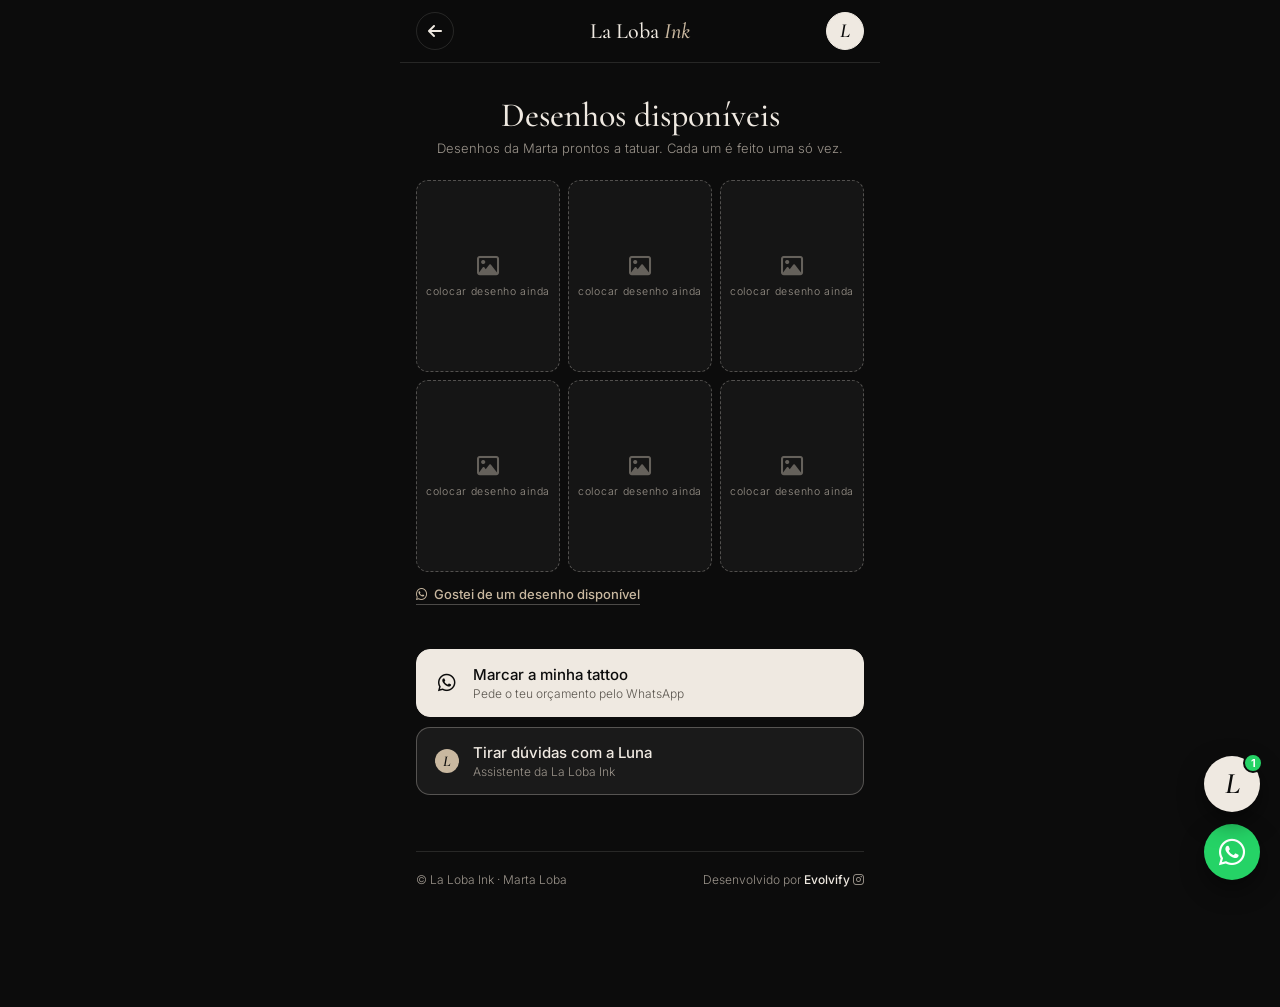
==== disponiveis.html @ e1c7043c "Separa trabalhos, disponíveis, feedback, workshops e sobre em páginas próprias; botão Tirar dúvidas " ====
<!DOCTYPE html>
<html lang="pt-PT">
<head>
  <meta charset="UTF-8">
  <meta name="viewport" content="width=device-width, initial-scale=1.0, viewport-fit=cover">
  <title>Desenhos disponíveis · La Loba Ink</title>
  <meta name="description" content="Desenhos exclusivos da Marta Loba prontos a tatuar. Cada um é feito uma só vez.">
  <meta name="robots" content="index, follow">
  <meta property="og:title" content="Desenhos disponíveis · La Loba Ink">
  <meta property="og:description" content="Desenhos exclusivos da Marta Loba prontos a tatuar. Cada um é feito uma só vez.">
  <meta property="og:image" content="assets/ela.jpg">
  <meta name="theme-color" content="#0c0c0c">

  <link rel="preconnect" href="https://fonts.googleapis.com">
  <link rel="preconnect" href="https://fonts.gstatic.com" crossorigin>
  <link href="https://fonts.googleapis.com/css2?family=Cormorant+Garamond:ital,wght@0,400;0,500;0,600;1,400&family=Inter:wght@300;400;500;600&display=swap" rel="stylesheet">
  <link rel="stylesheet" href="https://cdnjs.cloudflare.com/ajax/libs/font-awesome/6.4.0/css/all.min.css">
  <link rel="stylesheet" href="css/style.css">
  <link rel="stylesheet" href="css/chat.css">
</head>
<body>

<main class="page page-sub">

  <!-- Topo com voltar -->
  <nav class="topbar">
    <a href="index.html" class="topbar-back" aria-label="Voltar ao início"><i class="fa-solid fa-arrow-left"></i></a>
    <a href="index.html" class="topbar-brand">La Loba <em>Ink</em></a>
    <button class="topbar-bot js-bot" aria-label="Tirar dúvidas com a Luna"><span class="bot-ava">L</span></button>
  </nav>

  <header class="page-head">
    <h1 class="section-title">Desenhos disponíveis</h1>
    <p class="section-lead">Desenhos da Marta prontos a tatuar. Cada um é feito uma só vez.</p>
  </header>

  <section>
    <div class="galeria galeria-3" id="galeria-disponiveis"></div>
    <a class="link-wa js-wa" data-msg="gostei de um dos desenhos disponíveis." href="#">
      <i class="fa-brands fa-whatsapp"></i> Gostei de um desenho disponível
    </a>
  </section>

  <!-- Fecho comum: marcar + dúvidas -->
  <div class="cta-final">
    <a class="btn btn-main js-wa" data-msg="quero marcar uma tattoo." href="#">
      <i class="fa-brands fa-whatsapp"></i>
      <span><strong>Marcar a minha tattoo</strong><small>Pede o teu orçamento pelo WhatsApp</small></span>
    </a>
    <a class="btn btn-luna js-bot" href="#">
      <span class="btn-ava bot-ava">L</span>
      <span><strong>Tirar dúvidas com a Luna</strong><small>Assistente da La Loba Ink</small></span>
    </a>
  </div>

  <footer class="footer">
    <span>© La Loba Ink · Marta Loba</span>
    <a href="https://www.instagram.com/evolvify.cloud/" target="_blank" rel="noopener">
      Desenvolvido por <strong>Evolvify</strong> <i class="fa-brands fa-instagram"></i>
    </a>
  </footer>
</main>

<!-- Scripts (ordem de dependência). O chat da Luna é montado pelo engine.js -->
<script src="js/chatbot/config.js"></script>
<script src="js/galeria.js"></script>
<script src="js/chatbot/flows.js"></script>
<script src="js/chatbot/engine.js"></script>
<script src="js/app.js"></script>
</body>
</html>
---- css/style.css ----
/* ═══════════════════════════════════
   LA LOBA INK — Estilo principal
═══════════════════════════════════ */
:root {
  --bg: #0c0c0c;
  --bg-2: #151515;
  --card: #1a1a1a;
  --line: rgba(239, 233, 225, .12);
  --line-strong: rgba(239, 233, 225, .28);
  --ink: #efe9e1;       /* osso */
  --dim: #9b948b;
  --accent: #c9b8a0;    /* areia */
  --wa: #25d366;
  --serif: 'Cormorant Garamond', Georgia, serif;
  --sans: 'Inter', system-ui, sans-serif;
}

* { box-sizing: border-box; margin: 0; padding: 0; }
html { scroll-behavior: smooth; }
body {
  background: var(--bg);
  color: var(--ink);
  font-family: var(--sans);
  font-weight: 300;
  -webkit-font-smoothing: antialiased;
}
a { color: inherit; }

.page {
  max-width: 480px;
  margin: 0 auto;
  padding: 0 16px 120px;
}

/* ── Perfil ── */
.hero { position: relative; margin: 0 -16px; }
.hero-photo { position: relative; aspect-ratio: 4 / 4.4; overflow: hidden; }
.hero-photo img {
  width: 100%; height: 100%;
  object-fit: cover; object-position: center 22%;
  display: block;
  filter: grayscale(1) contrast(1.05);
}
.hero-photo::after {
  content: '';
  position: absolute; inset: 0;
  background: linear-gradient(to bottom, rgba(12,12,12,0) 45%, rgba(12,12,12,.85) 80%, var(--bg) 100%);
}
.hero-text {
  position: relative;
  margin-top: -120px;
  padding: 0 24px;
  text-align: center;
}
.hero-kicker {
  font-size: 11px;
  letter-spacing: .32em;
  text-transform: uppercase;
  color: var(--accent);
}
.hero h1 {
  font-family: var(--serif);
  font-weight: 500;
  font-size: 54px;
  line-height: 1;
  letter-spacing: .02em;
  margin: 8px 0 10px;
}
.hero h1 em { font-style: italic; font-weight: 400; color: var(--accent); }
.hero-motto {
  font-family: var(--serif);
  font-style: italic;
  font-size: 21px;
  color: var(--ink);
  margin-bottom: 8px;
}
.hero-sub { font-size: 12.5px; color: var(--dim); letter-spacing: .04em; }

/* ── Botões / links ── */
.links { display: grid; gap: 10px; margin: 32px 0 8px; }
.btn {
  display: flex;
  align-items: center;
  gap: 14px;
  padding: 15px 18px;
  border: 1px solid var(--line);
  border-radius: 14px;
  background: var(--card);
  text-decoration: none;
  transition: border-color .2s, transform .2s;
}
.btn:hover { border-color: var(--line-strong); transform: translateY(-1px); }
.btn i { font-size: 20px; width: 24px; text-align: center; color: var(--accent); }
.btn span { display: flex; flex-direction: column; gap: 2px; }
.btn strong { font-weight: 500; font-size: 15px; }
.btn small { font-size: 12px; color: var(--dim); }
.btn-main { background: var(--ink); color: var(--bg); border-color: var(--ink); }
.btn-main i { color: var(--bg); }
.btn-main small { color: #5b564f; }
.btn-inline { display: inline-flex; padding: 12px 18px; font-weight: 500; font-size: 14px; }
.btn-inline i { font-size: 17px; width: auto; }

/* ── Seções ── */
.section { padding-top: 48px; }
.section-title {
  font-family: var(--serif);
  font-weight: 500;
  font-size: 34px;
  text-align: center;
}
.section-lead { text-align: center; color: var(--dim); font-size: 13px; margin-top: 4px; }

/* ── Sobre ── */
.sobre p {
  font-size: 14.5px;
  line-height: 1.7;
  color: #cfc8bf;
  margin-top: 14px;
}
.sobre p strong { color: var(--ink); font-weight: 500; }
.sobre blockquote {
  font-family: var(--serif);
  font-style: italic;
  font-size: 23px;
  line-height: 1.3;
  text-align: center;
  color: var(--accent);
  margin: 26px 8px 24px;
}
.sobre-destaques {
  list-style: none;
  display: grid;
  grid-template-columns: repeat(3, 1fr);
  border-top: 1px solid var(--line);
  border-bottom: 1px solid var(--line);
}
.sobre-destaques li {
  display: flex;
  flex-direction: column;
  align-items: center;
  gap: 3px;
  padding: 16px 4px;
  text-align: center;
}
.sobre-destaques li + li { border-left: 1px solid var(--line); }
.sobre-destaques strong { font-family: var(--serif); font-weight: 500; font-size: 24px; }
.sobre-destaques span { font-size: 11px; color: var(--dim); letter-spacing: .04em; }

/* ── Estilos / galeria ── */
.tabs {
  display: flex;
  gap: 8px;
  overflow-x: auto;
  margin: 20px -16px 0;
  padding: 0 16px 4px;
  scrollbar-width: none;
}
.tabs::-webkit-scrollbar { display: none; }
.tab {
  flex-shrink: 0;
  font-family: var(--sans);
  font-size: 13px;
  padding: 9px 16px;
  border-radius: 999px;
  border: 1px solid var(--line);
  background: transparent;
  color: var(--ink);
  cursor: pointer;
  transition: all .2s;
}
.tab.active { background: var(--ink); color: var(--bg); border-color: var(--ink); font-weight: 500; }

.estilo-info { margin: 18px 2px 14px; }
.estilo-info p { font-size: 14px; line-height: 1.6; color: #cfc8bf; }
.link-wa {
  display: inline-flex;
  align-items: center;
  gap: 7px;
  margin-top: 10px;
  font-size: 13px;
  font-weight: 500;
  color: var(--accent);
  text-decoration: none;
  border-bottom: 1px solid var(--line-strong);
  padding-bottom: 2px;
}

.galeria { display: grid; grid-template-columns: repeat(2, 1fr); gap: 8px; }
.foto {
  aspect-ratio: 4 / 5;
  border-radius: 12px;
  overflow: hidden;
  background: var(--bg-2);
}
.foto:first-child { grid-column: span 2; aspect-ratio: 4 / 3; }
.foto img { width: 100%; height: 100%; object-fit: cover; display: block; }
.foto-vazia {
  display: flex;
  flex-direction: column;
  align-items: center;
  justify-content: center;
  gap: 8px;
  border: 1px dashed var(--line-strong);
  color: var(--dim);
  font-size: 12px;
  letter-spacing: .06em;
}
.foto-vazia i { font-size: 22px; opacity: .6; }

/* Desenhos disponíveis: 3 colunas, todos do mesmo tamanho */
.galeria-3 { grid-template-columns: repeat(3, 1fr); margin-top: 20px; }
.galeria-3 .foto, .galeria-3 .foto:first-child { grid-column: auto; aspect-ratio: 3 / 4; }
.galeria-3 + .link-wa { margin-top: 14px; }
.galeria-3 .foto-vazia span { font-size: 10.5px; text-align: center; padding: 0 6px; }

/* Feedback: prints de conversa, 2 por linha */
.feedbacks { display: grid; grid-template-columns: repeat(2, 1fr); gap: 8px; margin-top: 20px; }
.feedbacks .foto, .feedbacks .foto:first-child { grid-column: auto; aspect-ratio: 9 / 16; }
.feedbacks .foto img { object-fit: contain; background: var(--bg-2); }

/* ── Workshops ── */
.workshop-card {
  margin-top: 20px;
  padding: 26px 22px;
  border: 1px solid var(--line);
  border-radius: 18px;
  background: linear-gradient(160deg, #1d1b19, var(--card));
  text-align: center;
}
.tag {
  display: inline-block;
  font-size: 10.5px;
  letter-spacing: .24em;
  text-transform: uppercase;
  color: var(--accent);
  border: 1px solid var(--line-strong);
  border-radius: 999px;
  padding: 5px 12px;
}
.workshop-card h3 { font-family: var(--serif); font-weight: 500; font-size: 26px; margin: 14px 0 8px; }
.workshop-card p { font-size: 14px; line-height: 1.6; color: #cfc8bf; margin-bottom: 18px; }

/* ── Rodapé ── */
.footer {
  margin-top: 56px;
  padding-top: 20px;
  border-top: 1px solid var(--line);
  display: flex;
  justify-content: space-between;
  gap: 12px;
  flex-wrap: wrap;
  font-size: 12px;
  color: var(--dim);
}
.footer a { text-decoration: none; }
.footer strong { color: var(--ink); font-weight: 500; }

/* ── WhatsApp flutuante ── */
.wa-float {
  position: fixed;
  right: 20px;
  bottom: 20px;
  width: 56px; height: 56px;
  border-radius: 50%;
  background: var(--wa);
  color: #fff;
  display: flex;
  align-items: center;
  justify-content: center;
  font-size: 30px;
  box-shadow: 0 10px 25px rgba(0,0,0,.45);
  z-index: 999997;
  text-decoration: none;
}

@media (min-width: 520px) {
  .hero { margin: 0; }
  .hero-photo { border-radius: 0 0 28px 28px; }
}

/* ═══════════════════════════════════
   PÁGINAS INTERNAS + BOTÕES NOVOS
═══════════════════════════════════ */

/* Seta à direita dos botões que abrem página */
.btn-go { margin-left: auto; font-size: 13px !important; width: auto !important; color: var(--dim) !important; }

/* Avatar "L" dentro de botões */
.btn-ava {
  width: 24px; height: 24px;
  flex-shrink: 0;
  border-radius: 50%;
  background: var(--accent);
  color: var(--bg);
  font-size: 15px;
  display: inline-flex !important;
  align-items: center;
  justify-content: center;
}
.btn-luna { border-color: var(--line-strong); }

/* Topo das páginas internas */
.page-sub { padding-top: 0; }
.topbar {
  position: sticky;
  top: 0;
  z-index: 50;
  display: flex;
  align-items: center;
  justify-content: space-between;
  margin: 0 -16px;
  padding: 12px 16px;
  background: rgba(12,12,12,.88);
  backdrop-filter: blur(10px);
  -webkit-backdrop-filter: blur(10px);
  border-bottom: 1px solid var(--line);
}
.topbar-back, .topbar-bot {
  width: 38px; height: 38px;
  border-radius: 50%;
  border: 1px solid var(--line);
  background: transparent;
  color: var(--ink);
  display: flex;
  align-items: center;
  justify-content: center;
  text-decoration: none;
  cursor: pointer;
}
.topbar-bot { background: var(--ink); border-color: var(--ink); }
.topbar-bot .bot-ava { font-size: 20px; }
.topbar-brand {
  font-family: var(--serif);
  font-size: 22px;
  font-weight: 500;
  text-decoration: none;
}
.topbar-brand em { color: var(--accent); }

.page-head { padding: 32px 0 4px; }
.page-sub .tabs { margin-top: 16px; }

/* Fecho comum das páginas internas */
.cta-final { display: grid; gap: 10px; margin-top: 44px; }

/* Foto na página Sobre */
.sobre-foto {
  margin: 20px 0 6px;
  border-radius: 18px;
  overflow: hidden;
  aspect-ratio: 4 / 4.2;
}
.sobre-foto img { width: 100%; height: 100%; object-fit: cover; object-position: center 25%; display: block; filter: grayscale(1); }
---- css/chat.css ----
/* ═══════════════════════════════════
   CHATBOT — Luna (La Loba Ink)
   Usa as cores de style.css
═══════════════════════════════════ */

/* ── Avatar "L" ── */
.bot-ava {
  font-family: var(--serif);
  font-style: italic;
  font-weight: 600;
  line-height: 1;
  color: var(--bg);
}

/* ── Botão flutuante (launcher) ── */
.bot-launcher {
  position: fixed;
  right: 20px;
  bottom: 88px;
  width: 56px;
  height: 56px;
  border-radius: 50%;
  border: none;
  background: var(--ink);
  box-shadow: 0 10px 25px rgba(0,0,0,.5);
  cursor: pointer;
  z-index: 999998;
  display: flex;
  align-items: center;
  justify-content: center;
  animation: botPulse 2.4s ease-in-out infinite;
  transition: transform .2s;
}
.bot-launcher:hover { transform: scale(1.06); }
.bot-launcher .bot-ava { font-size: 30px; }
.bot-badge {
  position: absolute;
  top: -3px; right: -3px;
  background: var(--wa);
  color: #fff;
  font-size: 11px;
  font-weight: 700;
  font-family: var(--sans);
  width: 20px; height: 20px;
  border-radius: 50%;
  display: flex;
  align-items: center;
  justify-content: center;
  border: 2px solid var(--bg);
}
.bot-launcher.hidden { display: none; }

@keyframes botPulse {
  0%   { box-shadow: 0 10px 25px rgba(0,0,0,.5), 0 0 0 0 rgba(239,233,225,.35); }
  70%  { box-shadow: 0 10px 25px rgba(0,0,0,.5), 0 0 0 14px rgba(239,233,225,0); }
  100% { box-shadow: 0 10px 25px rgba(0,0,0,.5), 0 0 0 0 rgba(239,233,225,0); }
}

/* ── Janela ── */
.bot-panel {
  position: fixed;
  right: 20px;
  bottom: 20px;
  width: 370px;
  max-width: calc(100vw - 40px);
  height: 560px;
  max-height: calc(100vh - 40px);
  background: var(--bg-2);
  border: 1px solid var(--line);
  border-radius: 22px;
  box-shadow: 0 24px 60px rgba(0,0,0,.6);
  z-index: 999999;
  display: none;
  flex-direction: column;
  overflow: hidden;
  font-family: var(--sans);
  animation: botUp .3s cubic-bezier(.34,1.56,.64,1) both;
}
.bot-panel.open { display: flex; }
@keyframes botUp {
  from { opacity: 0; transform: translateY(30px) scale(.96); }
  to   { opacity: 1; transform: translateY(0) scale(1); }
}

/* ── Cabeçalho ── */
.bot-head {
  background: var(--card);
  border-bottom: 1px solid var(--line);
  padding: 14px 16px;
  display: flex;
  align-items: center;
  gap: 10px;
  flex-shrink: 0;
}
.bot-head-ava {
  width: 40px; height: 40px;
  border-radius: 50%;
  background: var(--ink);
  display: flex;
  align-items: center;
  justify-content: center;
  flex-shrink: 0;
}
.bot-head-ava .bot-ava { font-size: 22px; }
.bot-head-info { flex: 1; line-height: 1.25; }
.bot-head-name { font-weight: 600; font-size: 15px; display: flex; align-items: center; gap: 6px; }
.bot-head-sub { font-size: 11px; color: var(--dim); }
.bot-online-dot {
  width: 8px; height: 8px; border-radius: 50%;
  background: #4ade80; display: inline-block;
  animation: botBlink 1.8s infinite;
}
@keyframes botBlink {
  0% { box-shadow: 0 0 0 0 rgba(74,222,128,.6); }
  70% { box-shadow: 0 0 0 6px rgba(74,222,128,0); }
  100% { box-shadow: 0 0 0 0 rgba(74,222,128,0); }
}
.bot-close {
  background: rgba(239,233,225,.08);
  border: none;
  color: var(--ink);
  width: 30px; height: 30px;
  border-radius: 50%;
  font-size: 18px;
  cursor: pointer;
  flex-shrink: 0;
}
.bot-close:hover { background: rgba(239,233,225,.16); }

/* ── Handoff ── */
.bot-handoff {
  padding: 8px 16px;
  border-bottom: 1px solid var(--line);
  display: flex;
  align-items: center;
  gap: 10px;
  flex-shrink: 0;
}
.bot-handoff-txt { flex: 1; font-size: 11.5px; color: var(--dim); }
.bot-handoff-btn {
  background: var(--wa);
  color: #fff;
  font-size: 11.5px;
  font-weight: 600;
  padding: 6px 12px;
  border-radius: 18px;
  text-decoration: none;
  white-space: nowrap;
}

/* ── Mensagens ── */
.chat-area {
  flex: 1;
  overflow-y: auto;
  padding: 14px 16px;
  display: flex;
  flex-direction: column;
  gap: 10px;
  scrollbar-width: thin;
  scrollbar-color: var(--line-strong) transparent;
}
.msg {
  max-width: 86%;
  padding: 11px 14px;
  border-radius: 14px;
  font-size: 13.5px;
  line-height: 1.55;
  animation: botFade .28s cubic-bezier(.34,1.56,.64,1) both;
}
.msg.bot {
  background: var(--card);
  border: 1px solid var(--line);
  border-radius: 4px 14px 14px 14px;
  align-self: flex-start;
}
.msg.bot strong { color: var(--accent); font-weight: 500; }
.msg.user {
  background: var(--ink);
  color: var(--bg);
  border-radius: 14px 4px 14px 14px;
  align-self: flex-end;
  font-weight: 500;
}
@keyframes botFade {
  from { opacity: 0; transform: translateY(8px); }
  to   { opacity: 1; transform: translateY(0); }
}

.mlbl { font-size: 10px; color: var(--dim); margin-bottom: -4px; display: flex; align-items: center; gap: 6px; }
.mlbl.u { justify-content: flex-end; }
.mlbl-ava {
  width: 18px; height: 18px;
  border-radius: 50%;
  background: var(--ink);
  font-size: 12px;
  display: inline-flex;
  align-items: center;
  justify-content: center;
}

/* ── Digitando ── */
.typing-dot {
  display: flex;
  gap: 5px;
  padding: 13px 14px;
  background: var(--card);
  border: 1px solid var(--line);
  border-radius: 4px 14px 14px 14px;
  align-self: flex-start;
}
.typing-dot span { width: 6px; height: 6px; background: var(--accent); border-radius: 50%; animation: botTd 1.2s infinite; }
.typing-dot span:nth-child(2) { animation-delay: .2s; }
.typing-dot span:nth-child(3) { animation-delay: .4s; }
@keyframes botTd { 0%,60%,100% { opacity: .3; transform: translateY(0); } 30% { opacity: 1; transform: translateY(-3px); } }

/* ── Chips ── */
.inline-chips {
  display: flex;
  gap: 6px;
  flex-wrap: wrap;
  justify-content: flex-end;
  padding: 2px 0 8px;
  transition: opacity .25s;
}
.qrb {
  font-family: var(--sans);
  font-size: 12.5px;
  padding: 8px 13px;
  background: transparent;
  border: 1px solid var(--line-strong);
  border-radius: 20px;
  color: var(--ink);
  cursor: pointer;
  text-decoration: none;
  transition: background .2s;
}
.qrb:hover { background: rgba(239,233,225,.08); }
.qrb-wa { border-color: rgba(37,211,102,.55); color: #4ade80; }
.qrb-back { opacity: .55; font-size: 11.5px; }

@media (max-width: 600px) {
  .bot-panel {
    left: 0; right: 0; bottom: 0;
    width: 100%;
    max-width: 100%;
    height: 86vh;
    max-height: 86vh;
    border-radius: 22px 22px 0 0;
  }
  .bot-launcher { right: 16px; bottom: 86px; }
  .wa-float { right: 16px; }
}
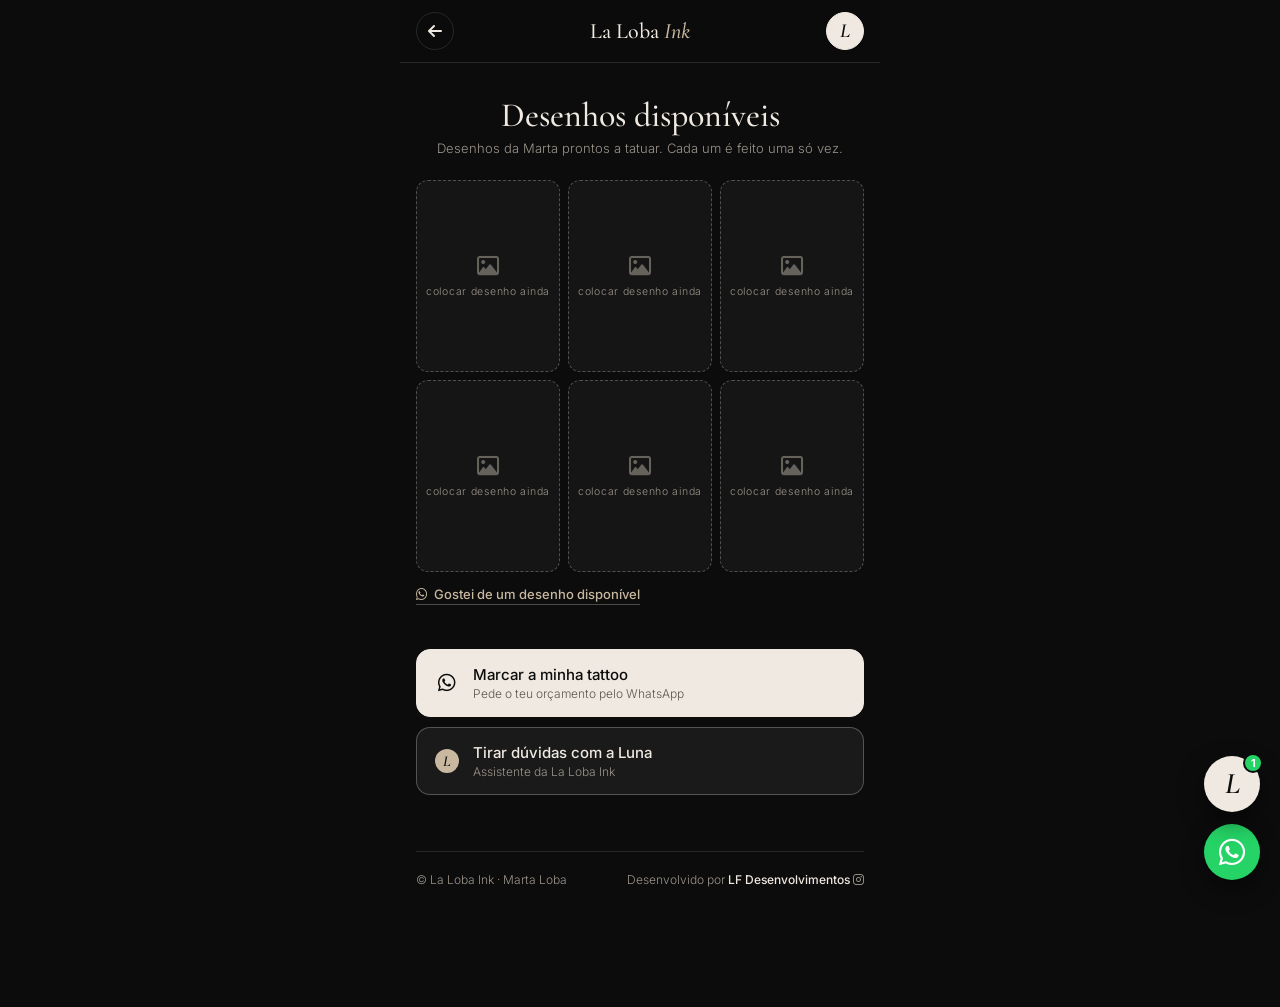
==== commit a1f4743d: "Crédito do rodapé: LF Desenvolvimentos Co-Authored-By: Claude Opus 5.5 <noreply@anthropic.com>" ====
--- a/disponiveis.html
+++ b/disponiveis.html
@@ -55,8 +55,8 @@
 
   <footer class="footer">
     <span>© La Loba Ink · Marta Loba</span>
-    <a href="https://www.instagram.com/evolvify.cloud/" target="_blank" rel="noopener">
-      Desenvolvido por <strong>Evolvify</strong> <i class="fa-brands fa-instagram"></i>
+    <a href="https://www.instagram.com/lfdesenvolvimentos/" target="_blank" rel="noopener">
+      Desenvolvido por <strong>LF Desenvolvimentos</strong> <i class="fa-brands fa-instagram"></i>
     </a>
   </footer>
 </main>
--- a/css/style.css
+++ b/css/style.css
@@ -274,8 +274,10 @@
 }
 
 @media (min-width: 520px) {
+  .page { padding-top: 40px; }
+  .page-sub { padding-top: 0; }
   .hero { margin: 0; }
-  .hero-photo { border-radius: 0 0 28px 28px; }
+  .hero-photo { border-radius: 28px; }
 }
 
 /* ═══════════════════════════════════
